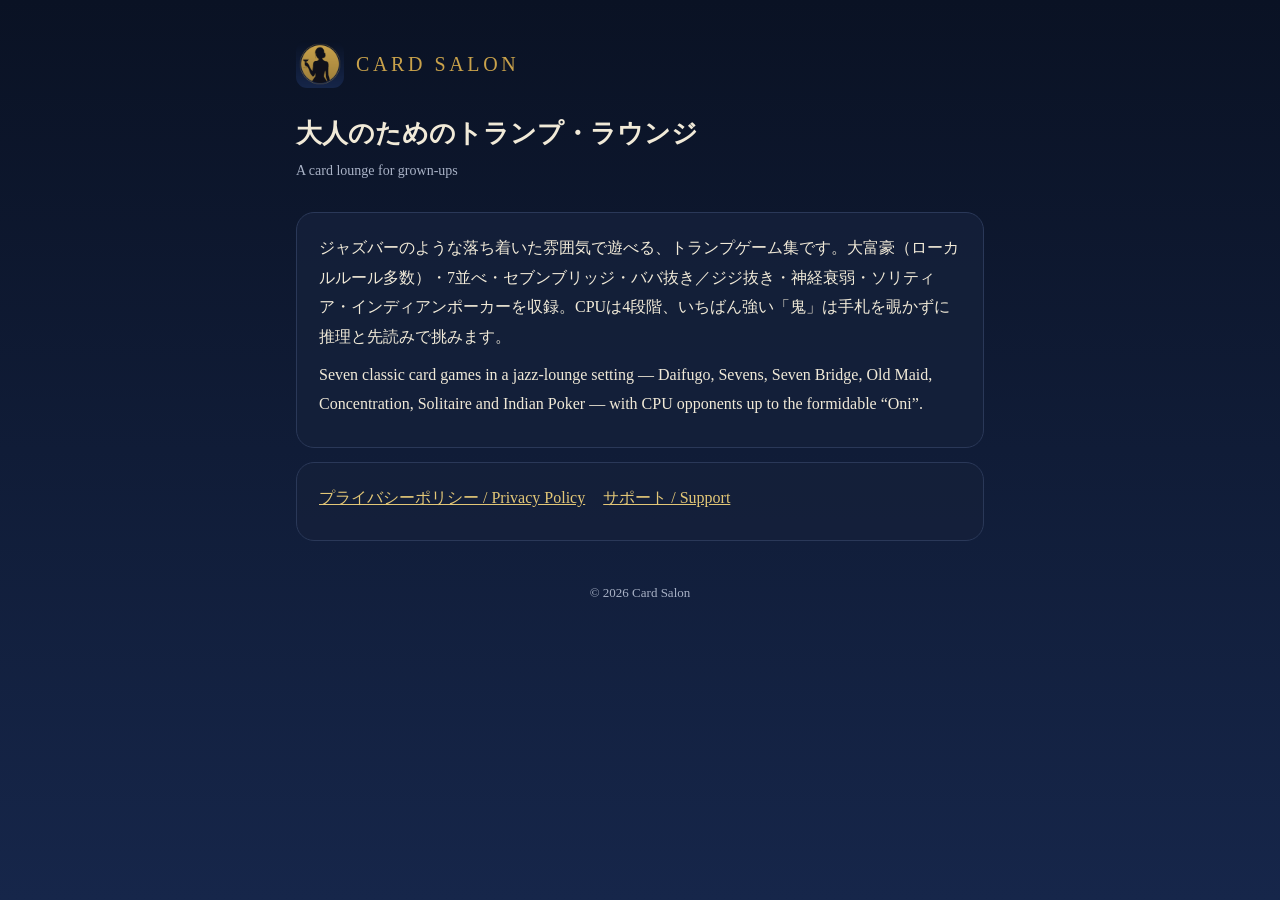
==== index.html @ c32e2b26 "Card Salon: site (privacy policy / support)" ====
<!doctype html>
<html lang="ja">
<head>
<meta charset="utf-8"><meta name="viewport" content="width=device-width, initial-scale=1">
<title>Card Salon</title>
<meta name="description" content="大人のためのトランプ・ラウンジ。大富豪・7並べ・セブンブリッジ・ババ抜き・神経衰弱・ソリティア・インディアンポーカー。">
<link rel="icon" href="icon.png"><link rel="stylesheet" href="site.css">
</head>
<body><main>
  <header class="brand"><img src="icon.png" alt=""><span class="name">CARD SALON</span></header>
  <h1>大人のためのトランプ・ラウンジ</h1>
  <p class="meta">A card lounge for grown-ups</p>
  <section>
    <p>ジャズバーのような落ち着いた雰囲気で遊べる、トランプゲーム集です。大富豪（ローカルルール多数）・7並べ・セブンブリッジ・ババ抜き／ジジ抜き・神経衰弱・ソリティア・インディアンポーカーを収録。CPUは4段階、いちばん強い「鬼」は手札を覗かずに推理と先読みで挑みます。</p>
    <p>Seven classic card games in a jazz-lounge setting — Daifugo, Sevens, Seven Bridge, Old Maid, Concentration, Solitaire and Indian Poker — with CPU opponents up to the formidable “Oni”.</p>
  </section>
  <section class="links">
    <a href="privacy/">プライバシーポリシー / Privacy Policy</a>
    <a href="support/">サポート / Support</a>
  </section>
  <footer>© 2026 Card Salon</footer>
</main></body></html>
---- site.css ----
:root { --bg:#0E1626; --surface:#15203A; --ink:#F1EAD8; --ink2:#A9B2C6; --line:#2A3858; --gold:#C9A24B; color-scheme: dark; }
* { box-sizing: border-box; }
html { -webkit-text-size-adjust: 100%; }
body { margin:0; background:linear-gradient(#0A1224,#16264A) fixed; color:var(--ink);
  font-family:"Hiragino Mincho ProN","Hiragino Sans","Noto Serif JP",Georgia,serif; line-height:1.85; font-size:16px; }
main { max-width:720px; margin:0 auto; padding:40px 16px 64px; }
header.brand { display:flex; align-items:center; gap:12px; margin-bottom:28px; }
header.brand img { width:48px; height:48px; border-radius:11px; }
header.brand .name { font-size:20px; letter-spacing:.18em; color:var(--gold); }
h1 { font-size:26px; font-weight:600; margin:0 0 6px; line-height:1.4; }
.meta { color:var(--ink2); font-size:14px; margin:0 0 28px; }
.lang { font-size:14px; margin:0 0 32px; }
section { background:rgba(21,32,58,.85); border:1px solid var(--line); border-radius:18px; padding:20px 22px; margin:0 0 14px; }
h2 { font-size:17px; font-weight:600; margin:0 0 8px; line-height:1.5; color:var(--gold); }
p, li { margin:0 0 8px; overflow-wrap:anywhere; }
ul { padding-left:1.3em; margin:0 0 8px; }
a { color:#E3C777; }
.note { color:var(--ink2); font-size:14px; }
hr { border:0; border-top:1px solid var(--line); margin:48px 0 40px; }
footer { color:var(--ink2); font-size:13px; text-align:center; margin-top:40px; }
.links a { display:inline-block; margin:0 14px 8px 0; }
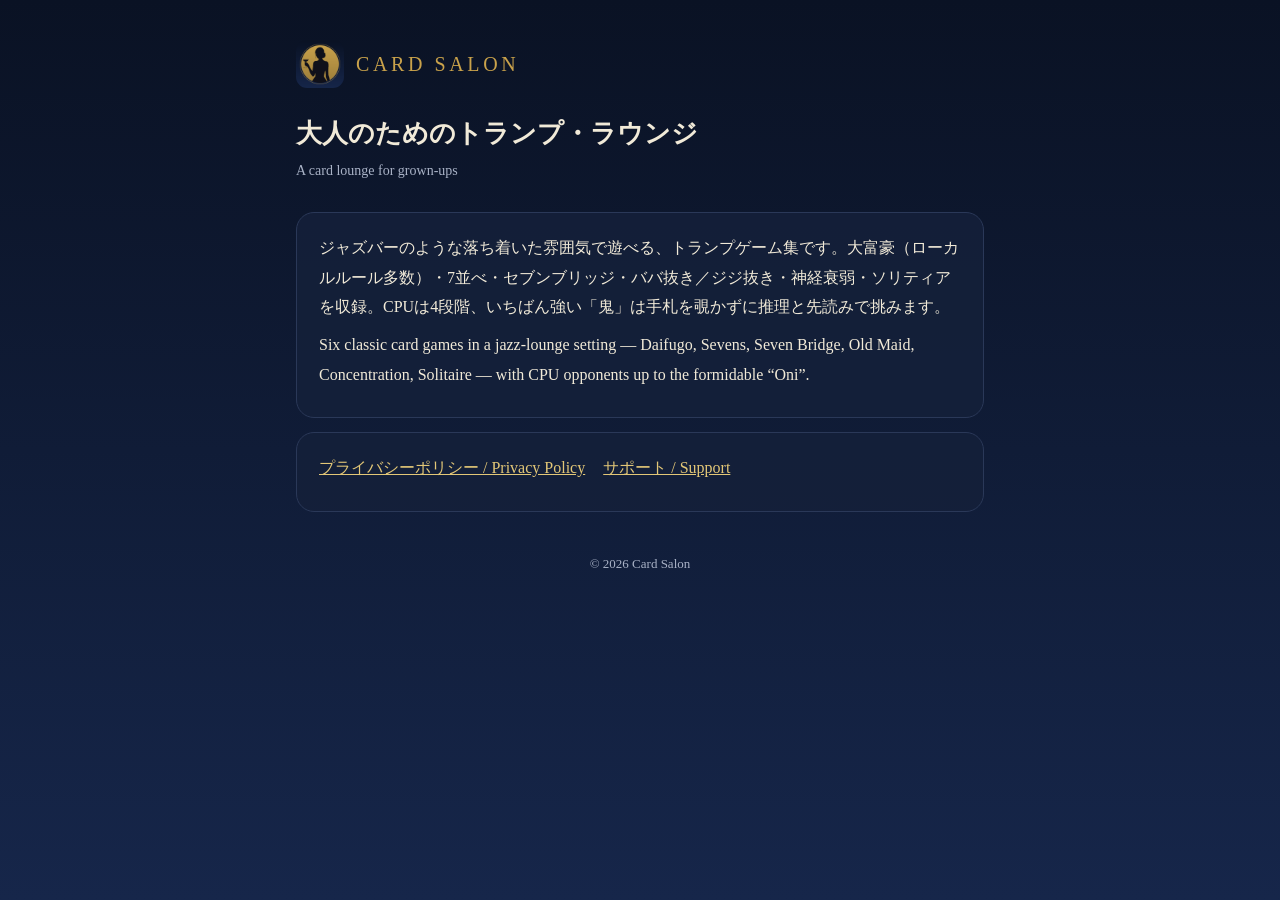
==== commit 63c3f2ce: "Remove Indian Poker / points mentions from site Co-Authored-By: Claude Sonnet 5.5 <noreply@anthropic" ====
--- a/index.html
+++ b/index.html
@@ -3,7 +3,7 @@
 <head>
 <meta charset="utf-8"><meta name="viewport" content="width=device-width, initial-scale=1">
 <title>Card Salon</title>
-<meta name="description" content="大人のためのトランプ・ラウンジ。大富豪・7並べ・セブンブリッジ・ババ抜き・神経衰弱・ソリティア・インディアンポーカー。">
+<meta name="description" content="大人のためのトランプ・ラウンジ。大富豪・7並べ・セブンブリッジ・ババ抜き・神経衰弱・ソリティア。">
 <link rel="icon" href="icon.png"><link rel="stylesheet" href="site.css">
 </head>
 <body><main>
@@ -11,8 +11,8 @@
   <h1>大人のためのトランプ・ラウンジ</h1>
   <p class="meta">A card lounge for grown-ups</p>
   <section>
-    <p>ジャズバーのような落ち着いた雰囲気で遊べる、トランプゲーム集です。大富豪（ローカルルール多数）・7並べ・セブンブリッジ・ババ抜き／ジジ抜き・神経衰弱・ソリティア・インディアンポーカーを収録。CPUは4段階、いちばん強い「鬼」は手札を覗かずに推理と先読みで挑みます。</p>
-    <p>Seven classic card games in a jazz-lounge setting — Daifugo, Sevens, Seven Bridge, Old Maid, Concentration, Solitaire and Indian Poker — with CPU opponents up to the formidable “Oni”.</p>
+    <p>ジャズバーのような落ち着いた雰囲気で遊べる、トランプゲーム集です。大富豪（ローカルルール多数）・7並べ・セブンブリッジ・ババ抜き／ジジ抜き・神経衰弱・ソリティアを収録。CPUは4段階、いちばん強い「鬼」は手札を覗かずに推理と先読みで挑みます。</p>
+    <p>Six classic card games in a jazz-lounge setting — Daifugo, Sevens, Seven Bridge, Old Maid, Concentration, Solitaire — with CPU opponents up to the formidable “Oni”.</p>
   </section>
   <section class="links">
     <a href="privacy/">プライバシーポリシー / Privacy Policy</a>
